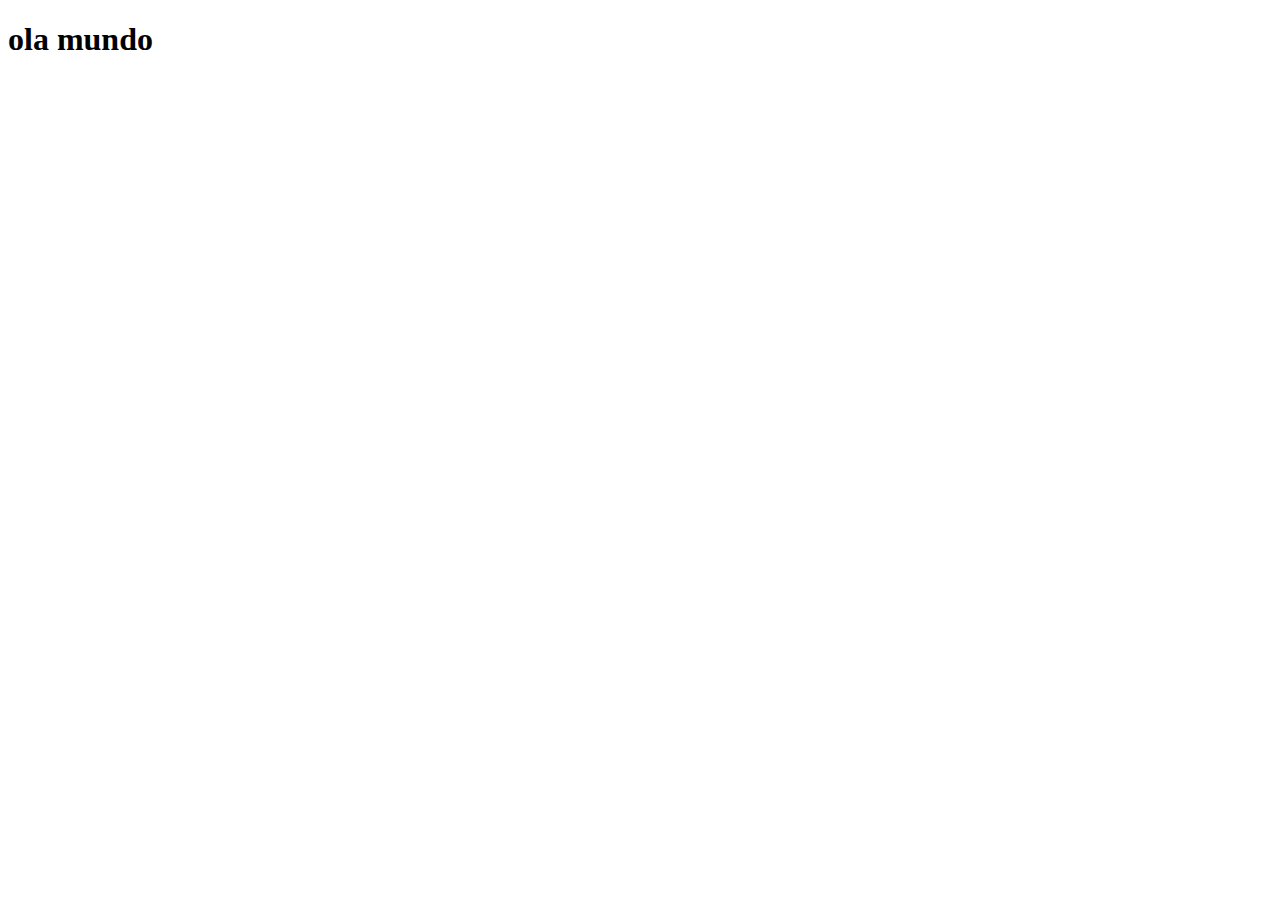
==== index.html @ cdc75b93 "criei o index" ====
<!DOCTYPE html>
<html lang="pt-br">
<head>
    <meta charset="UTF-8">
    <meta name="viewport" content="width=device-width, initial-scale=1.0">
    <link rel="shortcut icon" href="favicon.ico" type="image/x-icon">
    <title>Projeto Redes Sociais</title>
</head>
<body>
    <h1>ola mundo</h1>
</body>
</html>
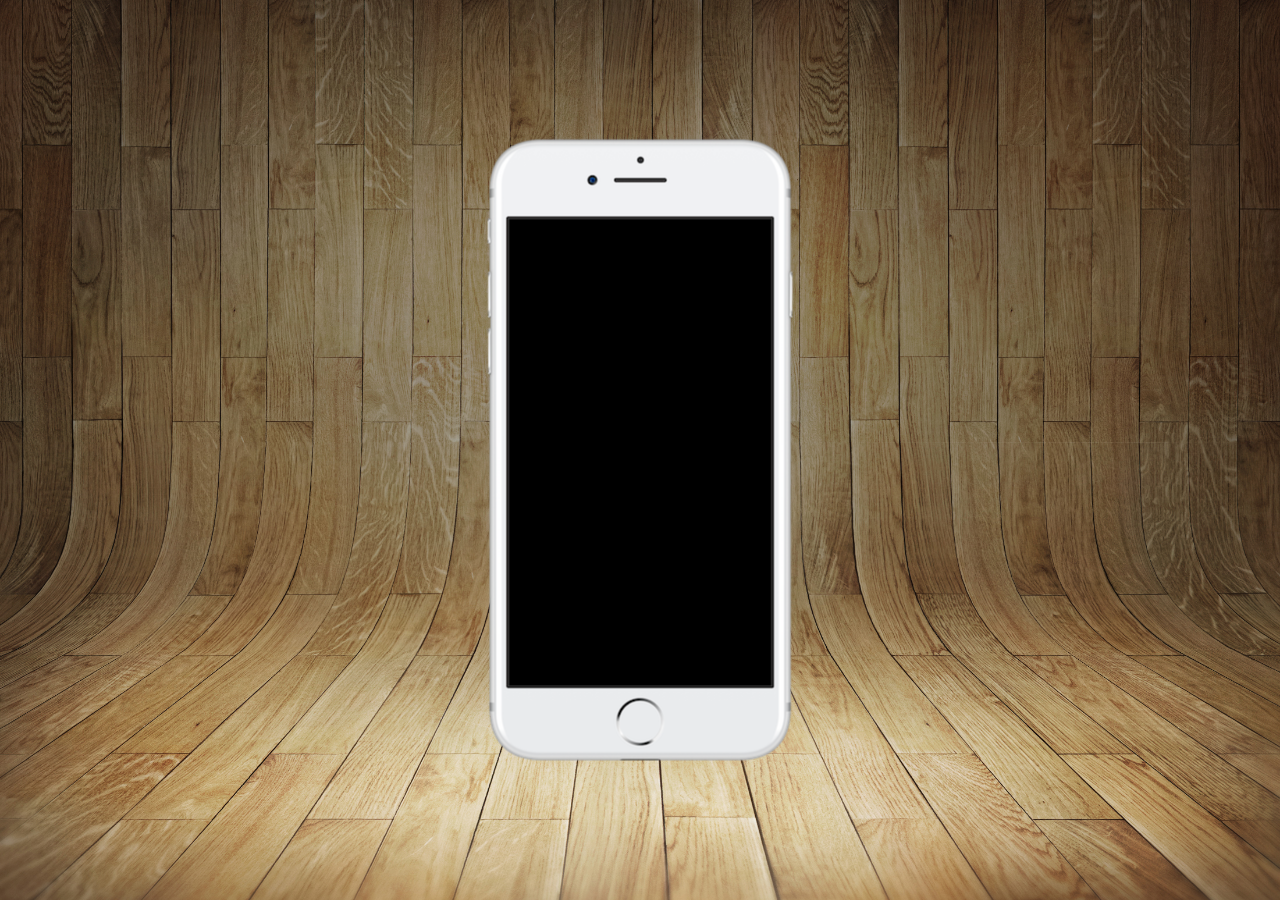
==== commit 1192a8c4: "criando index" ====
--- a/index.html
+++ b/index.html
@@ -4,9 +4,17 @@
     <meta charset="UTF-8">
     <meta name="viewport" content="width=device-width, initial-scale=1.0">
     <link rel="shortcut icon" href="favicon.ico" type="image/x-icon">
+    <link rel="stylesheet" href="/estilos/style.css">
     <title>Projeto Redes Sociais</title>
 </head>
 <body>
-    <h1>ola mundo</h1>
+    <main>
+        <section id="telefone">
+
+        </section>
+        <section id="redes-sociais">
+
+        </section>
+    </main>
 </body>
 </html>--- a/estilos/style.css
+++ b/estilos/style.css
@@ -0,0 +1,34 @@
+@charset "UTF-8";
+
+*{
+    margin: 0px;
+    padding: 0px
+    
+}
+
+html, body{
+    height: 100vh;
+    width: 100vw;
+    background-color: black;
+}
+
+main{
+    position: relative;
+    height: 100vh;   
+}
+
+body{
+    background: url(../imagens/fundo-madeira.jpg) no-repeat top center;
+    background-size: cover;
+    background-attachment: fixed;
+}
+section#telefone{
+    position: absolute;
+    top: 50%;
+    left: 50%;
+    transform: translate(-50%, -50%);
+
+    height: 627px;
+    width: 311px;  
+    background: url('../imagens/frame-iphone.png') no-repeat;
+}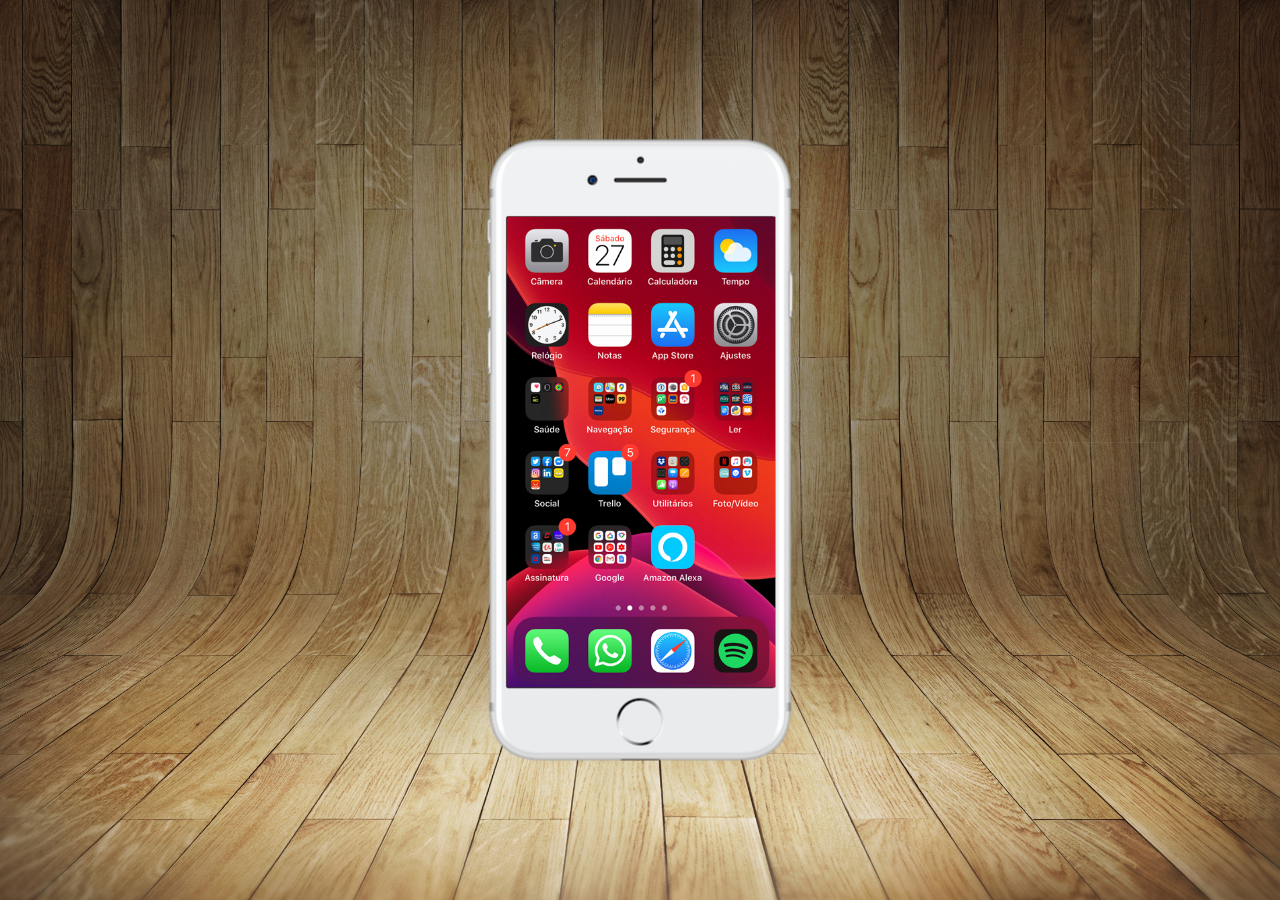
==== commit 1d3faf80: "criei a tela home" ====
--- a/index.html
+++ b/index.html
@@ -10,6 +10,7 @@
 <body>
     <main>
         <section id="telefone">
+            <iframe src="home.html" name="tela" id="tela" frameborder="0"></iframe>
 
         </section>
         <section id="redes-sociais">
--- a/estilos/style.css
+++ b/estilos/style.css
@@ -31,4 +31,12 @@
     height: 627px;
     width: 311px;  
     background: url('../imagens/frame-iphone.png') no-repeat;
+}
+
+iframe#tela{
+    position: relative;
+    top: 80px;
+    left: 22px;
+    width: 269px;
+    height: 471px;
 }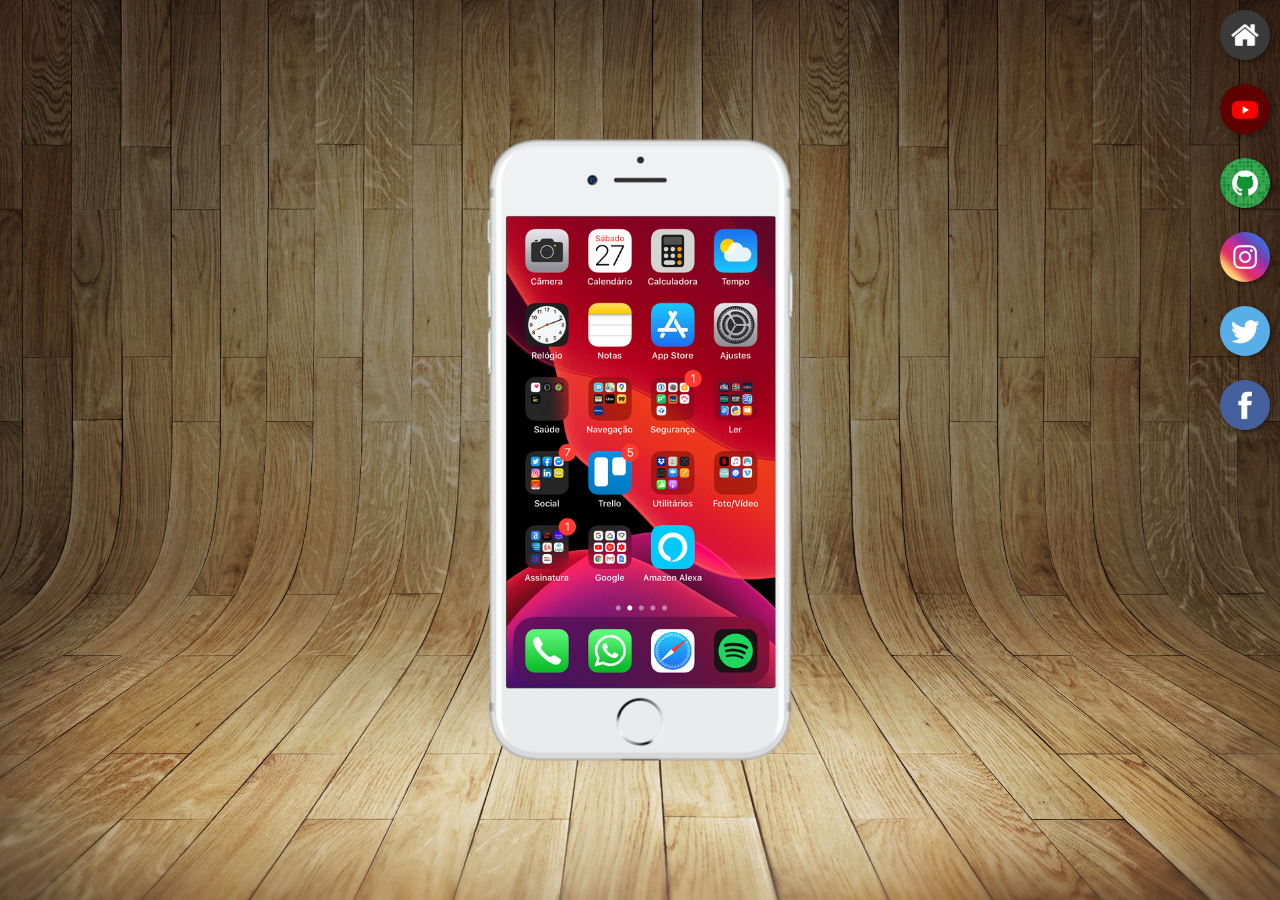
==== commit 308887f9: "criando os botoes" ====
--- a/index.html
+++ b/index.html
@@ -10,10 +10,18 @@
 <body>
     <main>
         <section id="telefone">
-            <iframe src="home.html" name="tela" id="tela" frameborder="0"></iframe>
+            <iframe src="home.html" name="tela" id="tela" frameborder="0"> 
+                Infelizmente seu navegador não é compatível com ísso.
+            </iframe>
 
         </section>
         <section id="redes-sociais">
+            <a href="#" target="tela"><img src="imagens/logo-home.jpg" alt="Home"></a><br>
+            <a href="#" target="tela"><img src="imagens/logo-youtube.jpg" alt=""></a><br>
+            <a href="#" target="tela"><img src="imagens/logo-github.jpg" alt=""></a><br>
+            <a href="#" target="tela"><img src="imagens/logo-instagram.jpg" alt=""></a><br>
+            <a href="#" target="tela"><img src="imagens/logo-twitter.jpg" alt=""></a><br>
+            <a href="#" target="tela"><img src="imagens/logo-facebook.jpg" alt=""></a>
 
         </section>
     </main>
--- a/estilos/style.css
+++ b/estilos/style.css
@@ -39,4 +39,21 @@
     left: 22px;
     width: 269px;
     height: 471px;
+}
+
+section#redes-sociais{
+    text-align: right;
+}
+section#redes-sociais img{
+    width: 50px;
+    margin: 10px;
+    border-radius: 50%;
+    box-shadow: 2px 2px 5px rgba(0, 0, 0, 0.400);
+}
+
+section#redes-sociais img:hover{
+    border: 2px solid rgba(255, 255, 255, 0.600);
+    transform: translate(-3px, -3px);
+    box-shadow: 5px 5px 10px rgba(0, 0, 0, 0.600);
+    transition: transform .5s, border .8s;
 }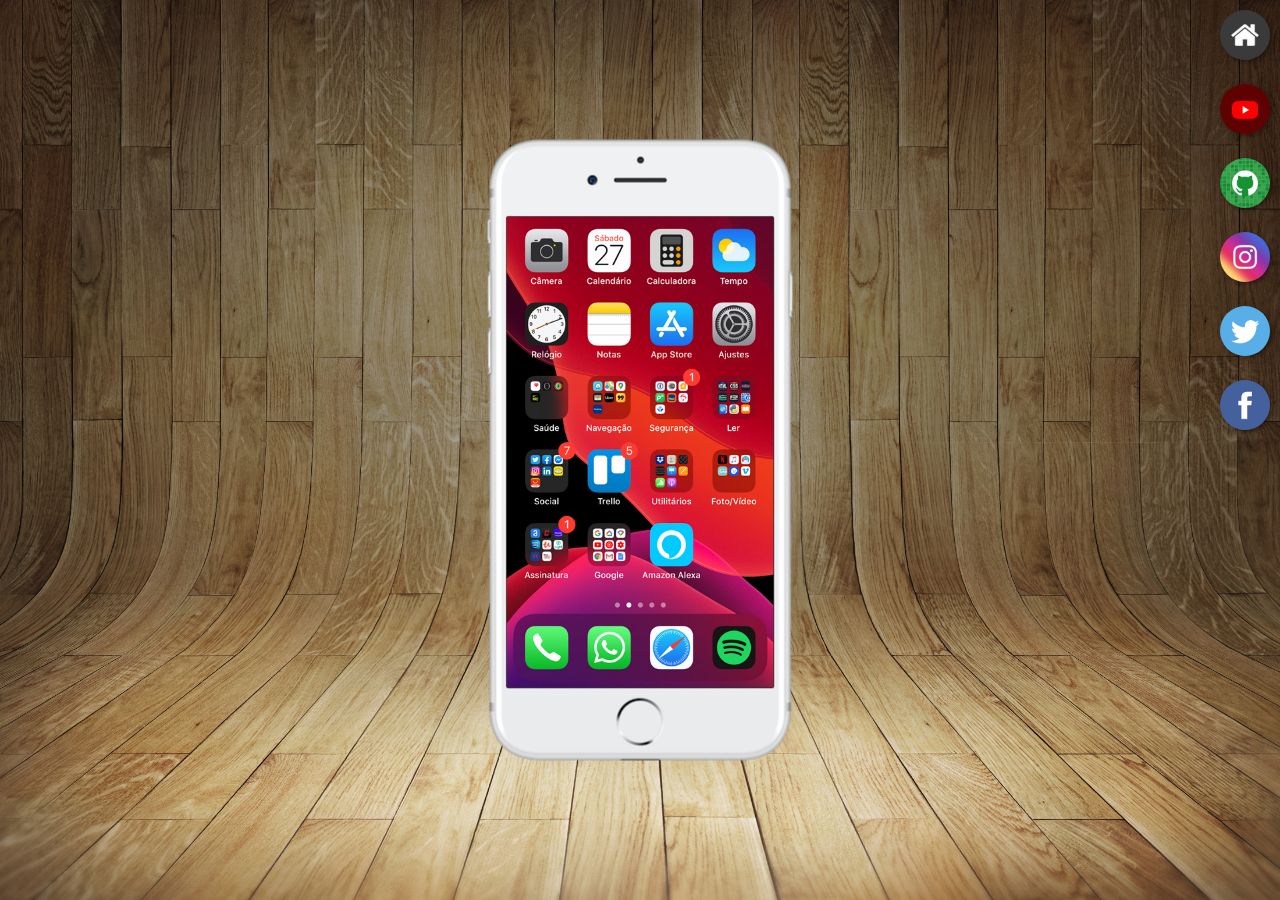
==== commit c239e427: "criando links" ====
--- a/index.html
+++ b/index.html
@@ -16,12 +16,12 @@
 
         </section>
         <section id="redes-sociais">
-            <a href="#" target="tela"><img src="imagens/logo-home.jpg" alt="Home"></a><br>
-            <a href="#" target="tela"><img src="imagens/logo-youtube.jpg" alt=""></a><br>
-            <a href="#" target="tela"><img src="imagens/logo-github.jpg" alt=""></a><br>
-            <a href="#" target="tela"><img src="imagens/logo-instagram.jpg" alt=""></a><br>
-            <a href="#" target="tela"><img src="imagens/logo-twitter.jpg" alt=""></a><br>
-            <a href="#" target="tela"><img src="imagens/logo-facebook.jpg" alt=""></a>
+            <a href="home.html" target="tela"><img src="imagens/logo-home.jpg" alt="Home"></a><br>
+            <a href="youtube.html" target="tela"><img src="imagens/logo-youtube.jpg" alt=""></a><br>
+            <a href="github.html" target="tela"><img src="imagens/logo-github.jpg" alt=""></a><br>
+            <a href="intagran.html" target="tela"><img src="imagens/logo-instagram.jpg" alt=""></a><br>
+            <a href="twitter.html" target="tela"><img src="imagens/logo-twitter.jpg" alt=""></a><br>
+            <a href="facebook.html" target="tela"><img src="imagens/logo-facebook.jpg" alt=""></a>
 
         </section>
     </main>
--- a/estilos/style.css
+++ b/estilos/style.css
@@ -37,7 +37,7 @@
     position: relative;
     top: 80px;
     left: 22px;
-    width: 269px;
+    width: 267px;
     height: 471px;
 }
 
